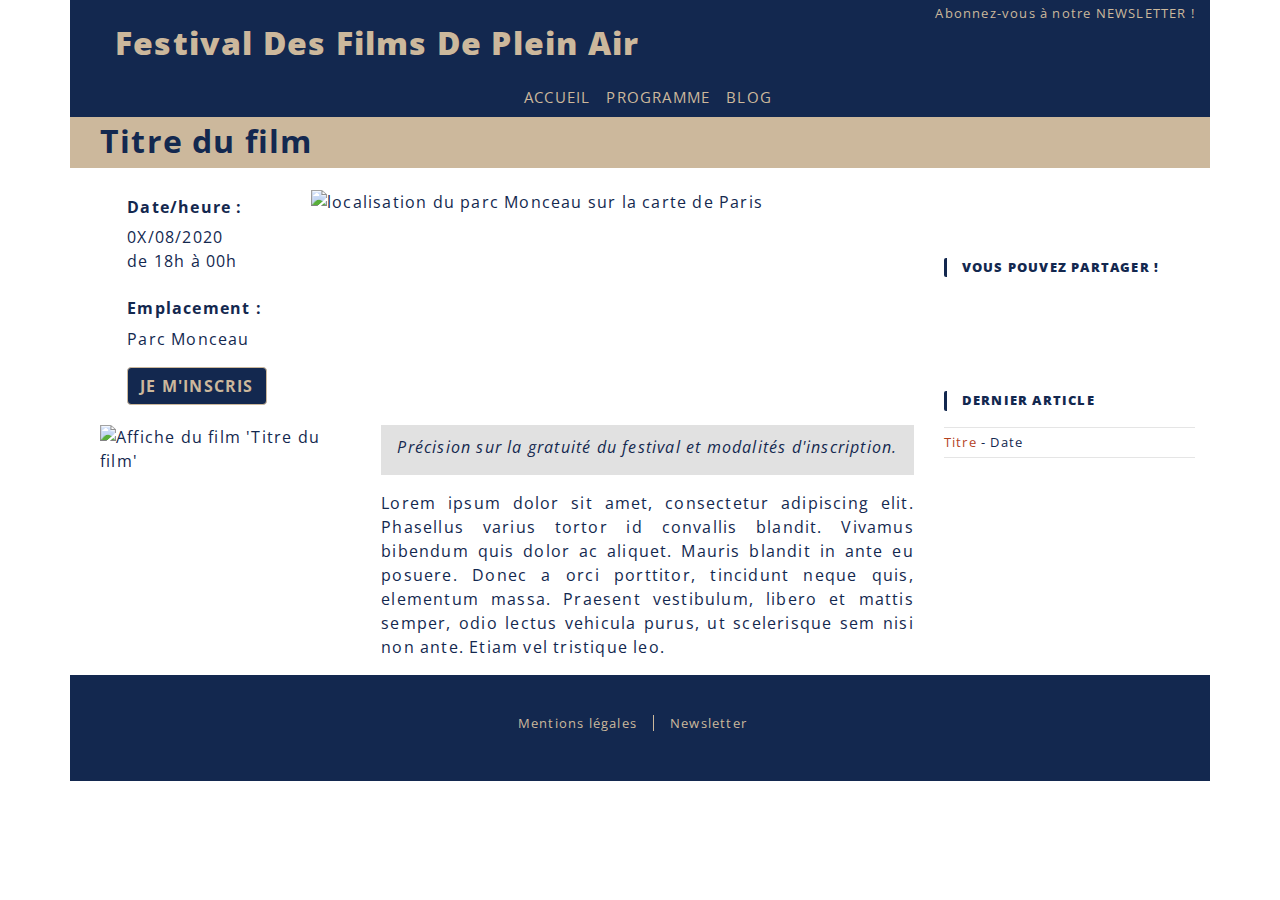
==== movie.html @ dd2b5fc5 "Movie page : movie's data - ok" ====
<!doctype html>
<html lang="fr">
  <head>
    <meta name="description" content="Formulaire d'inscription à un film du festival des films de plein air : Festival de films d'auteurs avec un cinéma en plein air, au parc Monceau, Paris">
<!-- Required meta tags -->
    <meta charset="utf-8">
    <meta name="viewport" content="width=device-width, initial-scale=1, shrink-to-fit=no">
<!-- Bootstrap CSS -->
    <link rel="stylesheet" href="https://stackpath.bootstrapcdn.com/bootstrap/4.4.1/css/bootstrap.min.css" integrity="sha384-Vkoo8x4CGsO3+Hhxv8T/Q5PaXtkKtu6ug5TOeNV6gBiFeWPGFN9MuhOf23Q9Ifjh" crossorigin="anonymous">
    <link href="https://fonts.googleapis.com/css?family=Open+Sans|Open+Sans+Condensed:300&display=swap" rel="stylesheet">
    <link href="https://fonts.googleapis.com/css?family=Lato|Oswald:700&display=swap" rel="stylesheet">
<!-- CSS files -->
    <link rel="stylesheet" type="text/css" href="css/styles.css">
    <link rel="stylesheet" type="text/css" href="css/movie.css">
    <script src="https://kit.fontawesome.com/628682d090.js" crossorigin="anonymous"></script>
    <title>Formulaire d'inscription à un film du festival des films de plein air</title>
  </head>
  <body>
    <div class="container">
      <header class="row">
<!-- Newsletter -->
        <div id="newsletter" class="col-md-12">
          <a  href="newsletter.html">Abonnez-vous à notre NEWSLETTER !</a>
        </div >
<!-- Logo -->
        <div class="col-md-12">
          <h2><i class="fas fa-film"></i>Festival Des Films De Plein Air</h2>
        </div>
<!-- Navigation Menu -->
        <nav class="col-md-12 navbar navbar-expand-lg ">
          <a class="navbar-brand" href="#"></a>
          <button class="navbar-toggler" type="button" data-toggle="collapse" data-target="#navbarNav" aria-controls="navbarNav" aria-expanded="false" aria-label="Toggle navigation">
            <i class="fas fa-bars"></i>
          </button>
          <div class="collapse navbar-collapse" id="navbarNav">
            <ul class="navbar-nav">
              <li class="nav-item active">
                <a class="nav-link" href="index.html">ACCUEIL</a>
              </li>
              <li class="nav-item">
                <a class="nav-link" href="schedule.html">PROGRAMME</a>
              </li>
              <li class="nav-item">
                <a class="nav-link" href="blog.html">BLOG</a>
              </li>
            </ul>
          </div>
        </nav>
      </header>
<!-- Page d'un film -->
      <!-- Bandeau avec le titre du film -->
        <div id="movie-title" class="row">
          <h1 class="font-weight-bolder">Titre du film</h1>
        </div>      
      <section  id="movie-page" class="row" >
        <article id="movie" class="col-md-9 ">
<!-- Informations pratiques -->
          <div class="row">
            <div class="col-5 col-sm-3 text-nowrap">             
              <h5 class="font-weight-bolder">Date/heure :</h5>
              <p>
                0X/08/2020</br>
                de 18h à 00h
              </p>
              <h5 class="font-weight-bolder">Emplacement :</h5>
              <p>Parc Monceau</p>
              <div>
                <a href="#form-registration" role="button" class="btn btn-primary btn-outline-light font-weight-bolder">
                  JE M'INSCRIS <i class="fa fa-long-arrow-alt-down"></i>
                </a>
              </div>
            </div>
            <div class="col-7 col-sm-9">
              <img src="assets/img/parcMonceauMap.jpg" class="img-fluid" alt="localisation du parc Monceau sur la carte de Paris">
            </div>
          </div>
<!-- Informations sur le film -->
          <div class="row movie-data">
            <!-- Affiche -->
            <div class="col-md-4">
              <img src="assets/img/posters/poster-4.jpg" class="d-block w-100 mx-auto" alt="Affiche du film 'Titre du film'">
            </div>
            <!-- Informations et modalités d'inscriptions -->
            <div class="col-md-8 text-justify">
              <p id="box">
                Précision sur la gratuité du festival et modalités d'inscription.
              </p>
              <p>
                Lorem ipsum dolor sit amet, consectetur adipiscing elit. Phasellus varius tortor id convallis blandit. Vivamus bibendum quis dolor ac aliquet. Mauris blandit in ante eu posuere. Donec a orci porttitor, tincidunt neque quis, elementum massa. Praesent vestibulum, libero et mattis semper, odio lectus vehicula purus, ut scelerisque sem nisi non ante. Etiam vel tristique leo.
              </p>
            </div>
          </div>
<!-- Formulaire de réservation -->
          <div id="form-registration" class="row">
            
          </div>




        </article>
<!-- Colonne latérale droite -->
        <aside id="aside" class="col-md-3">
<!-- Partage réseaux sociaux - Facebook, Twitter, Google Plus -->
          <div id="share" >
            <div >
              <p>VOUS POUVEZ PARTAGER !</p>
              <div>
                <i class="fab fa-facebook-square"></i>
                <i class="fab fa-twitter-square"></i>
                <i class="fab fa-google-plus-square"></i>
              </div>             
            </div>
          </div>
<!-- Dernier Article --> 
          <div id="last-article" >
            <div >
              <p>DERNIER ARTICLE</p>
              <hr>
              <a href="article.html">Titre</a><span> - Date</span>
              <hr>
            </div>
          </div>
        </aside>
      </section>
<!-- Pied de page -->
      <footer class="row ">
        <ul class="nav justify-content-center col-md-12">
          <li class="nav-item ">
            <a class="nav-link first" href="#">Mentions légales</a>
          </li>
          <li class="nav-item">
            <a class="nav-link" href="newsletter.html">Newsletter</a>
          </li>
        </ul>
      </footer>
    </div>
<!-- jQuery first, then Popper.js, then Bootstrap JS -->
    <script src="https://ajax.googleapis.com/ajax/libs/jquery/3.4.1/jquery.min.js"></script>
    <script src="https://cdn.jsdelivr.net/npm/popper.js@1.16.0/dist/umd/popper.min.js" integrity="sha384-Q6E9RHvbIyZFJoft+2mJbHaEWldlvI9IOYy5n3zV9zzTtmI3UksdQRVvoxMfooAo" crossorigin="anonymous"></script>
    <script src="https://stackpath.bootstrapcdn.com/bootstrap/4.4.1/js/bootstrap.min.js" integrity="sha384-wfSDF2E50Y2D1uUdj0O3uMBJnjuUD4Ih7YwaYd1iqfktj0Uod8GCExl3Og8ifwB6" crossorigin="anonymous"></script>
<!-- Jquery code -->   
    <script type="text/javascript">
    $(document).ready(function(){
// Add smooth scrolling to all the link of "PRESENTATION" button
      $(".btns-evening a").on('click', function(event) {
        // Make sure this.hash has a value before overriding default behavior
        if (this.hash !== "") {
          // Prevent default anchor click behavior
          event.preventDefault();
          // Store hash
          var hash = this.hash;
          // Using jQuery's animate() method to add smooth page scroll
          // The optional number (800) specifies the number of milliseconds it takes to scroll to the specified area
          $('html, body').animate({
            scrollTop: $(hash).offset().top
          }, 800, function(){
            // Add hash (#) to URL when done scrolling (default click behavior)
            window.location.hash = hash;
          });
        } // End if
      });
    });
    </script> 
  </body>
</html>
---- css/styles.css ----
body {
	background-image: url('../assets/img/background.jpg');
    background-size: cover;
    font-family: "Open Sans", sans-serif;
    letter-spacing: 1.2px;
    color: rgb(19,40,79);
}
button:focus {
	outline-color: rgb(204,184,156);
}
/********************************************************************* 
************************ HEADER **************************************
**********************************************************************/
header {
	background-color: rgb(19,40,79);
	color: rgb(204,184,156);
}
header a {
	color: rgb(204,184,156);
	font-size: 0.8em;
}
header a:hover {
	color: white;
	text-decoration: none;
}
/************************* Newsletter *************************/
#newsletter {
	text-align: right;
}
/************************** Logo *****************************/
.fa-film {
	margin-right: 10px;
	margin-left: 20px;
	margin-top: 10px;
}
header h2 {
	font-family: "Open Sans Condensed", sans-serif;
	font-weight: 900;
	font-size: 2em;
}
/************************** Menu *****************************/
header .nav-link {
	font-size: 15px;
	text-align: right;
}
.navbar {
	padding-bottom: 0;
}
.navbar-nav {
	margin: auto;
}
.navbar-toggler {
	color: rgb(204,184,156);
	margin-bottom: 5px;
}
/********************************************************************* 
************************ FOOTER **************************************
**********************************************************************/
footer {
	background-color: rgb(19,40,79);
	color: rgb(204,184,156);
}
footer .nav {
	margin-top: 40px;
	margin-bottom: 50px;
}
footer a {
	color: rgb(204,184,156);
	font-size: 0.8em;
	text-align: center;
	
}
footer a:hover {
	color: white;
	text-decoration: none;
}
footer .first {
	border-right: 1px solid rgb(204,184,156);
	
}
footer .nav-link {
	height: 10px;
	line-height: 0;
}
/********************************************************************* 
************************ ASIDE **************************************
**********************************************************************/
#aside {
	margin-top: 20px;
}
#aside p {
	font-family: "Open Sans Condensed", sans-serif;
	font-weight: 900;
	font-size: 0.8rem;
	border-left: 3px solid rgb(19,40,79);
	padding-left: 15px;
	border-radius: 2px;
	margin-top: 50px;
}
#aside hr {
	margin-top: 5px;
	margin-bottom: 5px;
}
#aside a {
	color: rgb(180,66,31);
}
#share i {
	font-size: 2rem;
	padding-right: 10px;
	margin-top: 10px;
}
#share i:hover {
	color: rgb(180,66,31);
}
#last-article {
	font-size: 0.8rem;
}
/*********************************************************************/
/********************************************************************* 
************************* Media Queries ******************************
*********************************************************************/
/*********************************************************************/
@media screen and (max-width: 767px) {
/**************************** HEADER *******************************/
	#newsletter {
		font-size: 0.7rem;
		margin-bottom: 10px;
		padding-top: 5px;
	}
/**************************** ASIDE ********************************/
	#aside {
		margin-top: 10px;
		margin-bottom: 50px;
	}	
}
/********************************************************************/
@media screen and (max-width: 440px) {
/***************************** HEADER ******************************/	
	header h2 {
		font-size: 1.2em;
	}
	.fa-film{
		margin-left: 0;
		margin-right: 5px;
	}
}
/********************************************************************/
@media screen and (max-width: 360px) {
	/******************** Buttons ************************/
	a[role="button"] {
		font-size: 0.6rem;
	}	
}
---- css/movie.css ----
#movie-page {
	background-color: white;
	padding-left: 15px;
	padding-top: 20px;
}
#movie-title {
	background-color: rgb(204,184,156);
}
#movie-title h1 {
	font-family: "Open Sans Condensed", sans-serif;
	font-size: 2rem;
	padding-left: 30px;
	padding-top: 5px;
}
#movie {
	padding-right: 15px;
}
#movie div.col-sm-3 {
	padding-left: 5%;
}
#movie h5 {
	padding-top: 10px;
	font-size: 1rem;
}
#movie a.btn-primary {
	background-color: rgb(19,40,79);
	color: rgb(204,184,156);
	border-color: rgb(204,184,156);
}
.movie-data {
	padding-top: 20px;
}
#box {
	min-height: 50px;
	background-color: rgb(225,225,225);
	text-align: center;
	font-style: italic;
	padding-top: 10px;
	padding-bottom: 10px;
}
/******************************************************************/
/******************* Media Queries *******************************/
/*****************************************************************/
@media screen and (max-width: 1200px) {
	#movie div.col-sm-3 {
		padding-left: 25px;
	}
	.movie-data p {
		font-size: 0.8rem!important;
	}
}
@media screen and (max-width: 991px) {
	#movie-title h1 {
		font-size: 1.8rem;
	}
	#movie div.col-sm-3 {
		padding-left: 5px;
		padding-right: 5px;
	}
	#movie h5 {
		padding-top: 5px;
		font-size: 0.9rem;
	}
	#movie p {
		font-size: 0.9rem;
	}
	#movie .btn {
		font-size: 0.8rem;
	}
	.movie-data p {
		font-size: 0.7rem!important;
		margin-bottom: 5px;
	}
}
@media screen and (max-width: 767px) {
	.movie-data img{
		width: 40%!important;
	}
	#box {
		margin-top: 10px;
	}
	
}


@media screen and (max-width: 575px) {
	#movie-title h1 {
		font-size: 1.2rem;
	}
	#movie-page {
		padding-top: 10px;
		padding-left: 5px;
	}
	#movie div.col-sm-3 {
		padding-left: 25px;
	}
	#movie h5 {
		padding-top: 5px;
		font-size: 0.7rem;
	}
	#movie p {
		font-size: 0.7rem;
	}
}
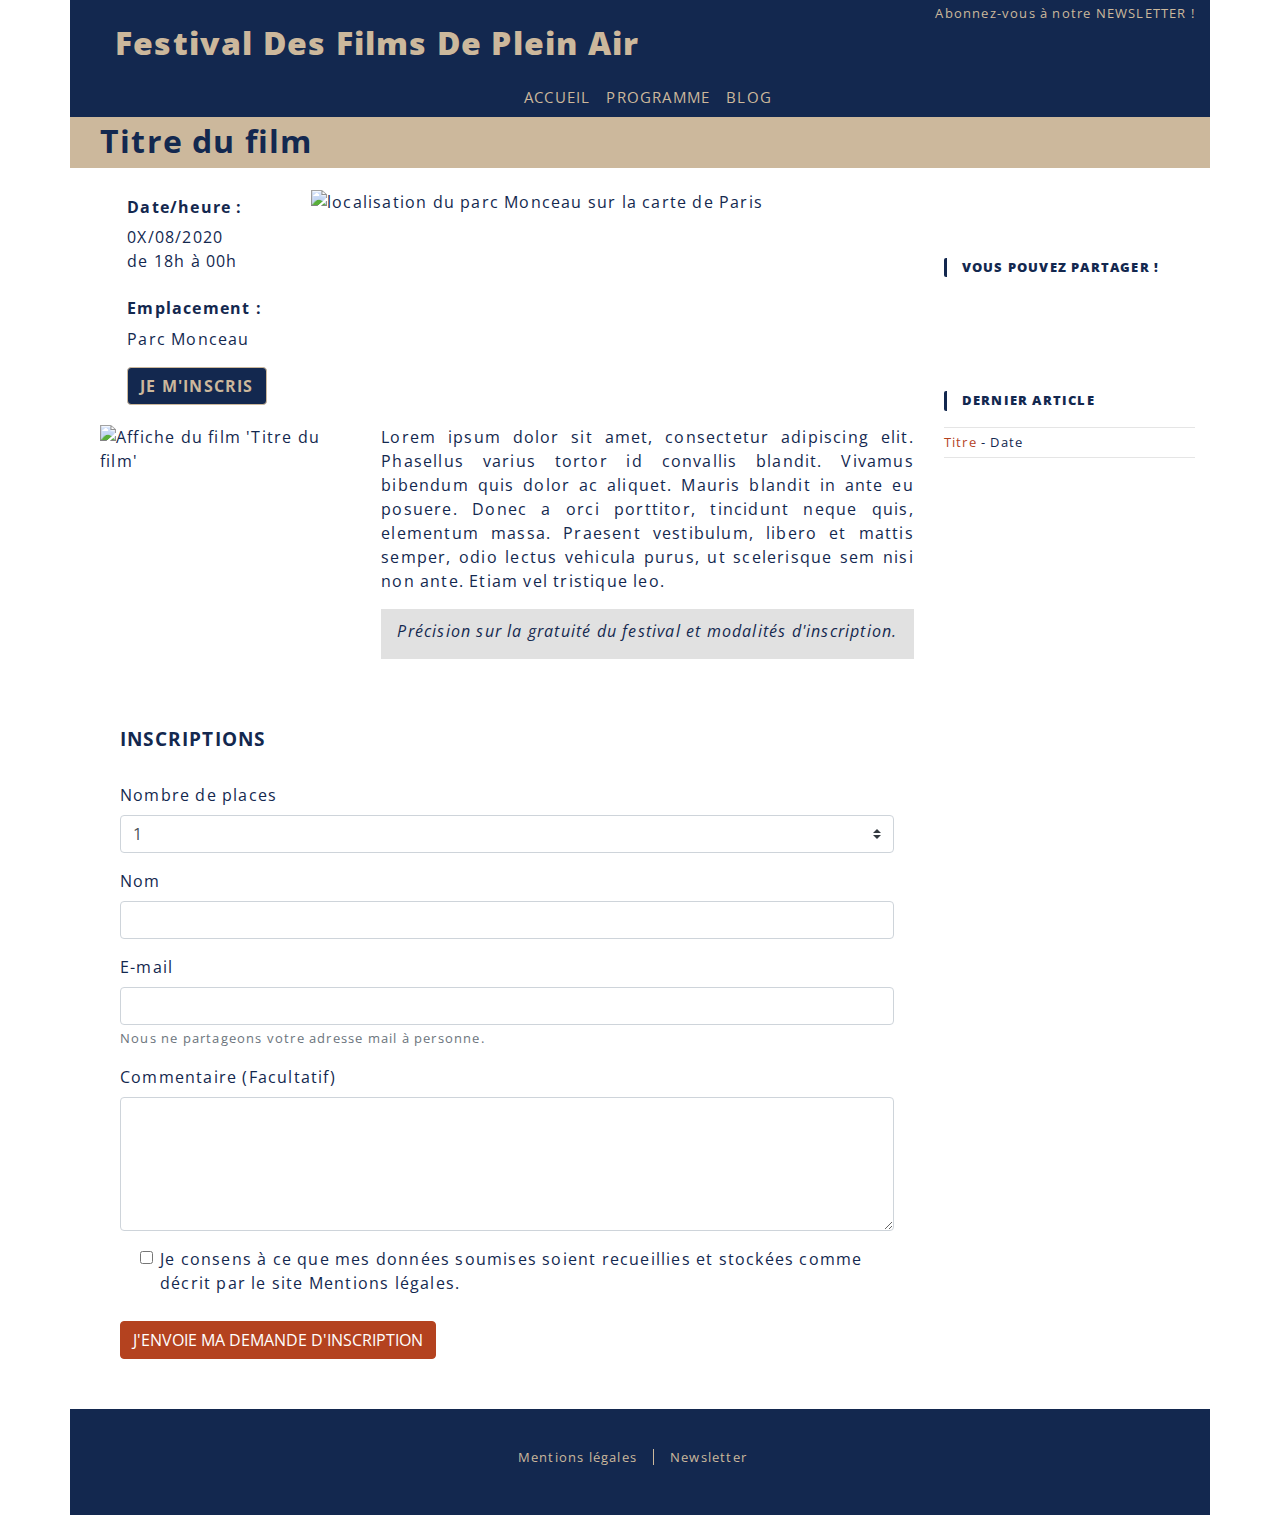
==== commit 023c896b: "Blog page - ok" ====
--- a/movie.html
+++ b/movie.html
@@ -49,9 +49,9 @@
       </header>
 <!-- Page d'un film -->
       <!-- Bandeau avec le titre du film -->
-        <div id="movie-title" class="row">
-          <h1 class="font-weight-bolder">Titre du film</h1>
-        </div>      
+      <div id="movie-title" class="row">
+        <h1 class="font-weight-bolder">Titre du film</h1>
+      </div>      
       <section  id="movie-page" class="row" >
         <article id="movie" class="col-md-9 ">
 <!-- Informations pratiques -->
@@ -65,7 +65,7 @@
               <h5 class="font-weight-bolder">Emplacement :</h5>
               <p>Parc Monceau</p>
               <div>
-                <a href="#form-registration" role="button" class="btn btn-primary btn-outline-light font-weight-bolder">
+                <a href="#form-movie-registration" role="button" class="btn btn-primary btn-outline-light font-weight-bolder">
                   JE M'INSCRIS <i class="fa fa-long-arrow-alt-down"></i>
                 </a>
               </div>
@@ -82,22 +82,67 @@
             </div>
             <!-- Informations et modalités d'inscriptions -->
             <div class="col-md-8 text-justify">
+              <p>
+                Lorem ipsum dolor sit amet, consectetur adipiscing elit. Phasellus varius tortor id convallis blandit. Vivamus bibendum quis dolor ac aliquet. Mauris blandit in ante eu posuere. Donec a orci porttitor, tincidunt neque quis, elementum massa. Praesent vestibulum, libero et mattis semper, odio lectus vehicula purus, ut scelerisque sem nisi non ante. Etiam vel tristique leo.
+              </p>
               <p id="box">
                 Précision sur la gratuité du festival et modalités d'inscription.
               </p>
-              <p>
-                Lorem ipsum dolor sit amet, consectetur adipiscing elit. Phasellus varius tortor id convallis blandit. Vivamus bibendum quis dolor ac aliquet. Mauris blandit in ante eu posuere. Donec a orci porttitor, tincidunt neque quis, elementum massa. Praesent vestibulum, libero et mattis semper, odio lectus vehicula purus, ut scelerisque sem nisi non ante. Etiam vel tristique leo.
-              </p>
             </div>
           </div>
 <!-- Formulaire de réservation -->
-          <div id="form-registration" class="row">
-            
-          </div>
-
-
-
-
+          <form action="" method="" id="form-movie-registration" class="needs-validation" novalidate>
+            <!-- titre -->
+            <fieldset>
+              <legend class="font-weight-bolder">INSCRIPTIONS</legend>
+              <!-- Nombres de places -->
+              <div class="form-group">
+                <label for="places">Nombre de places</label>
+                <select name="places" id="places" class="custom-select">
+                  <option value="1" selected="">1</option>
+                  <option value="2">2</option>
+                  <option value="3">3</option>
+                  <option value="4">4</option>
+                </select>
+              </div>
+              <!-- Nom -->
+              <div class="form-group">
+                <label for="name">Nom</label>
+                <input type="text" name="name" class="form-control" id="name" required>
+                <div class="invalid-feedback">
+                  Veuillez renseigner votre nom.
+                </div>
+              </div>
+              <!-- Email -->
+              <div class="form-group">
+                <label for="e-mail">E-mail</label>
+                <input type="email" class="form-control" id="e-mail" aria-describedby="emailHelp" required>
+                <small id="emailHelp" class="form-text text-muted">Nous ne partageons votre adresse mail à personne.</small>
+                <div class="invalid-feedback">
+                  Veuillez renseigner adresse mail valide.
+                </div>
+              </div>
+              <!-- Commentaires -->
+              <div class="form-group">
+                <label for="commentaire">Commentaire (Facultatif)</label>
+                <textarea id="commentaire" class="form-control" rows="5"></textarea>
+              </div>
+              <!-- Case d'acceptation -->
+              <div class="form-group form-check">
+                <div class="form-check">
+                  <input class="form-check-input" type="checkbox" value="" id="check-mentions-legales" required>
+                  <label class="form-check-label" for="check-mentions-legales">
+                    Je consens à ce que mes données soumises soient recueillies et stockées comme décrit par le site Mentions légales.
+                  </label>
+                  <div class="invalid-feedback">
+                    Vous devez consentir en cochant la case.
+                  </div>
+                </div>
+              </div>
+              <!-- Bouton d'envoie -->
+              <button type="submit" class="btn btn-primary btn-outline-light">J'ENVOIE MA DEMANDE D'INSCRIPTION</button>         
+            </fieldset>
+          </form>
         </article>
 <!-- Colonne latérale droite -->
         <aside id="aside" class="col-md-3">
@@ -143,7 +188,7 @@
     <script type="text/javascript">
     $(document).ready(function(){
 // Add smooth scrolling to all the link of "PRESENTATION" button
-      $(".btns-evening a").on('click', function(event) {
+      $("#movie a").on('click', function(event) {
         // Make sure this.hash has a value before overriding default behavior
         if (this.hash !== "") {
           // Prevent default anchor click behavior
@@ -161,6 +206,24 @@
         } // End if
       });
     });
+    // Example starter JavaScript for disabling form submissions if there are invalid fields
+    (function() {
+      'use strict';
+      window.addEventListener('load', function() {
+        // Fetch all the forms we want to apply custom Bootstrap validation styles to
+        var forms = document.getElementsByClassName('needs-validation');
+        // Loop over them and prevent submission
+        var validation = Array.prototype.filter.call(forms, function(form) {
+          form.addEventListener('submit', function(event) {
+            if (form.checkValidity() === false) {
+              event.preventDefault();
+              event.stopPropagation();
+            }
+            form.classList.add('was-validated');
+          }, false);
+        });
+      }, false);
+    })();
     </script> 
   </body>
 </html>
--- a/css/movie.css
+++ b/css/movie.css
@@ -38,6 +38,22 @@
 	padding-top: 10px;
 	padding-bottom: 10px;
 }
+#movie-page form {
+	margin-top: 50px;
+	margin-bottom: 50px;
+	margin-right: 20px;
+	margin-left: 20px;
+}
+#movie-page legend {
+	font-size: 1.2rem;
+	margin-bottom: 30px;
+}
+#movie-page button.btn-primary {
+	background-color: rgb(180,66,31);
+	color: white;
+	border-color: rgb(180,66,31);
+	margin-top: 10px;
+}
 /******************************************************************/
 /******************* Media Queries *******************************/
 /*****************************************************************/
@@ -73,16 +89,20 @@
 	}
 }
 @media screen and (max-width: 767px) {
+	.movie-data {
+		padding-top: 10px;
+	}
 	.movie-data img{
 		width: 40%!important;
+		margin-bottom: 10px;
 	}
 	#box {
 		margin-top: 10px;
 	}
-	
+	#movie-page form {
+		margin-bottom: 10px;
+	}	
 }
-
-
 @media screen and (max-width: 575px) {
 	#movie-title h1 {
 		font-size: 1.2rem;
@@ -101,4 +121,17 @@
 	#movie p {
 		font-size: 0.7rem;
 	}
+	.movie-data img{
+		width: 50%!important;
+	}
+	#movie-page form {
+		margin-left: 5px;
+		margin-right: 5px;
+		margin-top: 50px;
+	}
+}
+@media screen and (max-width: 360px) {
+	.movie-data img{
+		width: 100%!important;
+	}
 }